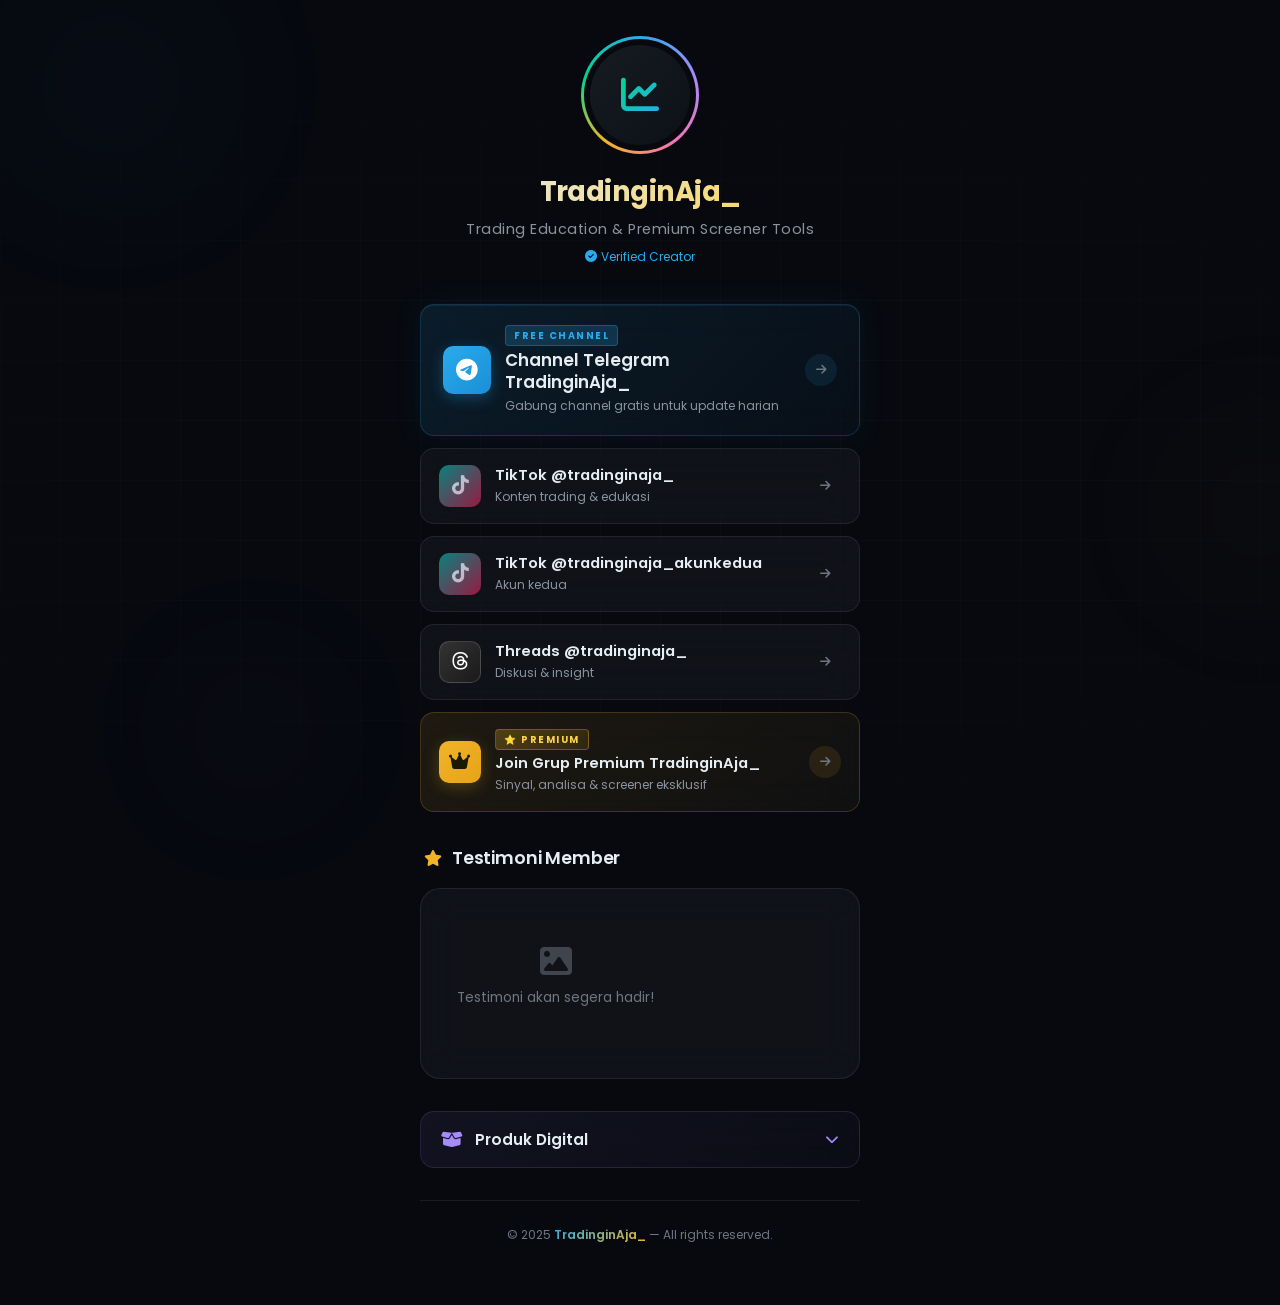
==== index.html @ ad94c04d "Add files via upload" ====
<!DOCTYPE html>
<html lang="id">
<head>
  <meta charset="UTF-8">
  <meta name="viewport" content="width=device-width, initial-scale=1.0, maximum-scale=5.0">
  <title>TradinginAja_ | Link Hub</title>
  <meta name="description" content="Kumpulan link resmi TradinginAja_ — Channel Telegram, TikTok, Threads, Grup Premium, dan Produk Digital Trading terbaik.">
  <meta name="keywords" content="TradinginAja, trading, saham, screener, stockbit, telegram, premium">
  <meta name="author" content="TradinginAja_">
  <meta name="theme-color" content="#07090f">

  <!-- Open Graph -->
  <meta property="og:title" content="TradinginAja_ | Link Hub">
  <meta property="og:description" content="Gabung channel trading gratis, akses screener premium, dan produk digital trading terbaik.">
  <meta property="og:type" content="website">

  <!-- Fonts & Icons -->
  <link rel="preconnect" href="https://fonts.googleapis.com">
  <link rel="preconnect" href="https://fonts.gstatic.com" crossorigin>
  <link href="https://fonts.googleapis.com/css2?family=Poppins:wght@300;400;500;600;700;800&display=swap" rel="stylesheet">
  <link rel="stylesheet" href="https://cdnjs.cloudflare.com/ajax/libs/font-awesome/6.5.1/css/all.min.css">

  <!-- Styles -->
  <link rel="stylesheet" href="style.css">
</head>
<body>

  <!-- Background Animated Effects -->
  <div class="bg-effects">
    <div class="orb orb-1"></div>
    <div class="orb orb-2"></div>
    <div class="orb orb-3"></div>
  </div>

  <!-- ═══ Main Container ═══ -->
  <div class="container">

    <!-- ── Profile Section ── -->
    <section class="profile-section">
      <div class="avatar">
        <div class="avatar-ring"></div>
        <div class="avatar-inner">
          <i class="fas fa-chart-line avatar-icon"></i>
        </div>
      </div>
      <h1 class="profile-name">TradinginAja_</h1>
      <p class="profile-bio">Trading Education & Premium Screener Tools</p>
      <span class="profile-verified">
        <i class="fas fa-circle-check"></i> Verified Creator
      </span>
    </section>

    <!-- ── Social Links ── -->
    <section class="links-section">

      <!-- 1. Telegram Channel — HIGHLIGHTED -->
      <a href="https://t.me/tradinginajabos" target="_blank" rel="noopener noreferrer" class="link-card link-highlight" id="link-telegram">
        <div class="link-icon">
          <i class="fab fa-telegram"></i>
        </div>
        <div class="link-content">
          <span class="link-badge">FREE CHANNEL</span>
          <span class="link-title">Channel Telegram TradinginAja_</span>
          <span class="link-subtitle">Gabung channel gratis untuk update harian</span>
        </div>
        <div class="link-arrow">
          <i class="fas fa-arrow-right"></i>
        </div>
      </a>

      <!-- 2. TikTok Pertama -->
      <a href="https://tiktok.com/@tradinginaja_" target="_blank" rel="noopener noreferrer" class="link-card link-tiktok" id="link-tiktok-1">
        <div class="link-icon">
          <i class="fab fa-tiktok"></i>
        </div>
        <div class="link-content">
          <span class="link-title">TikTok @tradinginaja_</span>
          <span class="link-subtitle">Konten trading & edukasi</span>
        </div>
        <div class="link-arrow">
          <i class="fas fa-arrow-right"></i>
        </div>
      </a>

      <!-- 3. TikTok Kedua -->
      <a href="https://tiktok.com/@tradinginaja_akunkedua" target="_blank" rel="noopener noreferrer" class="link-card link-tiktok" id="link-tiktok-2">
        <div class="link-icon">
          <i class="fab fa-tiktok"></i>
        </div>
        <div class="link-content">
          <span class="link-title">TikTok @tradinginaja_akunkedua</span>
          <span class="link-subtitle">Akun kedua</span>
        </div>
        <div class="link-arrow">
          <i class="fas fa-arrow-right"></i>
        </div>
      </a>

      <!-- 4. Threads -->
      <a href="https://threads.net/@tradinginaja_" target="_blank" rel="noopener noreferrer" class="link-card link-threads" id="link-threads">
        <div class="link-icon">
          <i class="fab fa-threads"></i>
        </div>
        <div class="link-content">
          <span class="link-title">Threads @tradinginaja_</span>
          <span class="link-subtitle">Diskusi & insight</span>
        </div>
        <div class="link-arrow">
          <i class="fas fa-arrow-right"></i>
        </div>
      </a>

      <!-- 5. Join Premium -->
      <a href="https://t.me/jojopamungkas" target="_blank" rel="noopener noreferrer" class="link-card link-premium" id="link-premium">
        <div class="link-icon">
          <i class="fas fa-crown"></i>
        </div>
        <div class="link-content">
          <span class="link-badge badge-premium">⭐ PREMIUM</span>
          <span class="link-title">Join Grup Premium TradinginAja_</span>
          <span class="link-subtitle">Sinyal, analisa & screener eksklusif</span>
        </div>
        <div class="link-arrow">
          <i class="fas fa-arrow-right"></i>
        </div>
      </a>

    </section>

    <!-- ── Testimonials Carousel ── -->
    <section class="testimonials-section" id="testimonials">
      <div class="section-header">
        <i class="fas fa-star"></i>
        <h2>Testimoni Member</h2>
      </div>
      <div class="carousel-container">
        <div class="carousel-track" id="carousel-track">
          <!-- Slides loaded dynamically from testimonials.js -->
        </div>
        <div class="carousel-dots" id="carousel-dots"></div>
        <button class="carousel-btn carousel-prev" id="carousel-prev" aria-label="Previous slide">
          <i class="fas fa-chevron-left"></i>
        </button>
        <button class="carousel-btn carousel-next" id="carousel-next" aria-label="Next slide">
          <i class="fas fa-chevron-right"></i>
        </button>
      </div>
    </section>

    <!-- ── Digital Products Dropdown ── -->
    <section class="products-section" id="products">
      <button class="products-toggle" id="products-toggle" aria-expanded="false">
        <div class="toggle-left">
          <i class="fas fa-box-open"></i>
          <span>Produk Digital</span>
        </div>
        <i class="fas fa-chevron-down toggle-arrow" id="toggle-arrow"></i>
      </button>
      <div class="products-list" id="products-list">

        <!-- Product 1 -->
        <a href="https://lynk.id/tradinghalal/gm59839576y4" target="_blank" rel="noopener noreferrer" class="product-card" id="product-1">
          <div class="product-name">Screener DSI Uptrend Demand + Free Screener BSJP</div>
          <div class="product-note">Disarankan sudah berlangganan Premium di aplikasi DSI</div>
          <div class="product-pricing">
            <span class="price-original">Rp 200.000</span>
            <span class="price-discount">Rp 150.000</span>
            <span class="price-badge">Hemat 25%</span>
          </div>
          <div class="product-btn">
            <i class="fas fa-shopping-cart"></i> Beli Sekarang
          </div>
        </a>

        <!-- Product 2 -->
        <a href="https://lynk.id/tradinghalal/05noek8qjpm2" target="_blank" rel="noopener noreferrer" class="product-card" id="product-2">
          <div class="product-name">Paket Bundling — Screener Stockbit BSJP, SWING, dan Day Trading + Tips Screening</div>
          <div class="product-pricing">
            <span class="price-original">Rp 300.000</span>
            <span class="price-discount">Rp 150.000</span>
            <span class="price-badge">Hemat 50%</span>
          </div>
          <div class="product-btn">
            <i class="fas fa-shopping-cart"></i> Beli Sekarang
          </div>
        </a>

        <!-- Product 3 -->
        <a href="https://lynk.id/tradinghalal/ywm8wo4mr48p" target="_blank" rel="noopener noreferrer" class="product-card" id="product-3">
          <div class="product-name">Screener BSJP Stockbit + Tips Memilih Saham Dari Screener melalui Analisa dan AI</div>
          <div class="product-pricing">
            <span class="price-original">Rp 120.000</span>
            <span class="price-discount">Rp 75.000</span>
            <span class="price-badge">Hemat 37%</span>
          </div>
          <div class="product-btn">
            <i class="fas fa-shopping-cart"></i> Beli Sekarang
          </div>
        </a>

        <!-- Product 4 -->
        <a href="https://lynk.id/tradinghalal/w3vzx00wjxp3" target="_blank" rel="noopener noreferrer" class="product-card" id="product-4">
          <div class="product-name">Screener SWING Stockbit + Tips Memilih Saham Dari Screener melalui Analisa dan AI</div>
          <div class="product-pricing">
            <span class="price-original">Rp 150.000</span>
            <span class="price-discount">Rp 75.000</span>
            <span class="price-badge">Hemat 50%</span>
          </div>
          <div class="product-btn">
            <i class="fas fa-shopping-cart"></i> Beli Sekarang
          </div>
        </a>

        <!-- Product 5 -->
        <a href="https://lynk.id/tradinghalal/x19rn8ynjg5o" target="_blank" rel="noopener noreferrer" class="product-card" id="product-5">
          <div class="product-name">Screener Stockbit Day Trading</div>
          <div class="product-pricing">
            <span class="price-original">Rp 100.000</span>
            <span class="price-discount">Rp 75.000</span>
            <span class="price-badge">Hemat 25%</span>
          </div>
          <div class="product-btn">
            <i class="fas fa-shopping-cart"></i> Beli Sekarang
          </div>
        </a>

      </div>
    </section>

    <!-- ── Footer ── -->
    <footer class="footer">
      <p>&copy; 2025 <span class="footer-brand">TradinginAja_</span> &mdash; All rights reserved.</p>
    </footer>

  </div>

  <!-- Scripts -->
  <script src="testimonials.js"></script>
  <script src="script.js"></script>
</body>
</html>
---- style.css ----
/* ============================================
   TRADINGINAJA_ LINKTREE - STYLE SYSTEM
   Premium Dark Theme with Glassmorphism
   ============================================ */

/* ── CSS Variables ── */
:root {
  --bg-primary: #07090f;
  --bg-secondary: #0d1117;
  --bg-tertiary: #161b22;
  --bg-card: rgba(255, 255, 255, 0.04);
  --bg-card-hover: rgba(255, 255, 255, 0.08);
  --border-glass: rgba(255, 255, 255, 0.08);
  --border-glass-hover: rgba(255, 255, 255, 0.15);

  --text-primary: #e6edf3;
  --text-secondary: #8b949e;
  --text-muted: #6e7681;

  --accent-telegram: #2aabee;
  --accent-tiktok-1: #00f2ea;
  --accent-tiktok-2: #ff0050;
  --accent-threads: #ffffff;
  --accent-gold: #f0b429;
  --accent-gold-light: #fcd34d;
  --accent-green: #00d68f;
  --accent-purple: #a78bfa;
  --accent-pink: #f472b6;

  --glow-telegram: rgba(42, 171, 238, 0.25);
  --glow-gold: rgba(240, 180, 41, 0.25);
  --glow-green: rgba(0, 214, 143, 0.2);
  --glow-tiktok: rgba(0, 242, 234, 0.2);
  --glow-purple: rgba(167, 139, 250, 0.2);

  --radius-sm: 10px;
  --radius-md: 14px;
  --radius-lg: 20px;
  --radius-xl: 28px;

  --font-family: 'Poppins', -apple-system, BlinkMacSystemFont, sans-serif;
  --transition-fast: 0.2s cubic-bezier(0.4, 0, 0.2, 1);
  --transition-smooth: 0.4s cubic-bezier(0.4, 0, 0.2, 1);
  --transition-spring: 0.5s cubic-bezier(0.34, 1.56, 0.64, 1);
}

/* ── Reset & Base ── */
*,
*::before,
*::after {
  margin: 0;
  padding: 0;
  box-sizing: border-box;
}

html {
  scroll-behavior: smooth;
  -webkit-text-size-adjust: 100%;
}

body {
  font-family: var(--font-family);
  background: var(--bg-primary);
  color: var(--text-primary);
  min-height: 100vh;
  overflow-x: hidden;
  line-height: 1.6;
  -webkit-font-smoothing: antialiased;
  -moz-osx-font-smoothing: grayscale;
}

a {
  text-decoration: none;
  color: inherit;
}

button {
  border: none;
  background: none;
  cursor: pointer;
  font-family: inherit;
  color: inherit;
}

img {
  max-width: 100%;
  display: block;
}

/* ── Background Effects ── */
.bg-effects {
  position: fixed;
  top: 0;
  left: 0;
  width: 100%;
  height: 100%;
  pointer-events: none;
  z-index: 0;
  overflow: hidden;
}

.orb {
  position: absolute;
  border-radius: 50%;
  filter: blur(80px);
  opacity: 0.4;
  animation: orbFloat 20s ease-in-out infinite;
}

.orb-1 {
  width: 350px;
  height: 350px;
  background: radial-gradient(circle, rgba(42, 171, 238, 0.15), transparent 70%);
  top: -10%;
  left: -5%;
  animation-delay: 0s;
  animation-duration: 25s;
}

.orb-2 {
  width: 300px;
  height: 300px;
  background: radial-gradient(circle, rgba(240, 180, 41, 0.12), transparent 70%);
  top: 40%;
  right: -10%;
  animation-delay: -8s;
  animation-duration: 22s;
}

.orb-3 {
  width: 250px;
  height: 250px;
  background: radial-gradient(circle, rgba(167, 139, 250, 0.12), transparent 70%);
  bottom: 5%;
  left: 10%;
  animation-delay: -15s;
  animation-duration: 28s;
}

@keyframes orbFloat {
  0%, 100% { transform: translate(0, 0) scale(1); }
  25% { transform: translate(40px, -30px) scale(1.1); }
  50% { transform: translate(-20px, 40px) scale(0.95); }
  75% { transform: translate(30px, 20px) scale(1.05); }
}

/* Subtle grid overlay */
.bg-effects::after {
  content: '';
  position: absolute;
  top: 0;
  left: 0;
  width: 100%;
  height: 100%;
  background-image: 
    linear-gradient(rgba(255,255,255,0.02) 1px, transparent 1px),
    linear-gradient(90deg, rgba(255,255,255,0.02) 1px, transparent 1px);
  background-size: 60px 60px;
  mask-image: radial-gradient(ellipse 80% 50% at 50% 50%, black 40%, transparent 100%);
  -webkit-mask-image: radial-gradient(ellipse 80% 50% at 50% 50%, black 40%, transparent 100%);
}

/* ── Main Container ── */
.container {
  position: relative;
  z-index: 1;
  max-width: 480px;
  margin: 0 auto;
  padding: 40px 20px 60px;
  min-height: 100vh;
}

/* ── Profile Section ── */
.profile-section {
  text-align: center;
  margin-bottom: 36px;
  animation: fadeInDown 0.8s ease-out;
}

.avatar {
  position: relative;
  width: 110px;
  height: 110px;
  margin: 0 auto 20px;
}

.avatar-ring {
  position: absolute;
  top: -4px;
  left: -4px;
  width: 118px;
  height: 118px;
  border-radius: 50%;
  background: conic-gradient(
    var(--accent-telegram),
    var(--accent-purple),
    var(--accent-pink),
    var(--accent-gold),
    var(--accent-green),
    var(--accent-telegram)
  );
  animation: ringRotate 6s linear infinite;
}

.avatar-ring::after {
  content: '';
  position: absolute;
  top: 3px;
  left: 3px;
  width: 112px;
  height: 112px;
  border-radius: 50%;
  background: var(--bg-primary);
}

.avatar-inner {
  position: absolute;
  top: 5px;
  left: 5px;
  width: 100px;
  height: 100px;
  border-radius: 50%;
  background: linear-gradient(135deg, var(--bg-tertiary), var(--bg-secondary));
  display: flex;
  align-items: center;
  justify-content: center;
  z-index: 2;
  overflow: hidden;
}

.avatar-inner img {
  width: 100%;
  height: 100%;
  object-fit: cover;
  border-radius: 50%;
}

.avatar-inner .avatar-icon {
  font-size: 38px;
  background: linear-gradient(135deg, var(--accent-green), var(--accent-telegram));
  -webkit-background-clip: text;
  -webkit-text-fill-color: transparent;
  background-clip: text;
}

@keyframes ringRotate {
  from { transform: rotate(0deg); }
  to { transform: rotate(360deg); }
}

.profile-name {
  font-size: 1.7rem;
  font-weight: 700;
  letter-spacing: -0.02em;
  background: linear-gradient(135deg, var(--text-primary) 0%, var(--accent-gold-light) 50%, var(--text-primary) 100%);
  background-size: 200% auto;
  -webkit-background-clip: text;
  -webkit-text-fill-color: transparent;
  background-clip: text;
  animation: shimmerText 4s ease-in-out infinite;
}

@keyframes shimmerText {
  0%, 100% { background-position: 0% center; }
  50% { background-position: 200% center; }
}

.profile-bio {
  font-size: 0.9rem;
  color: var(--text-secondary);
  margin-top: 4px;
  font-weight: 400;
  letter-spacing: 0.5px;
}

.profile-verified {
  display: inline-flex;
  align-items: center;
  gap: 4px;
  font-size: 0.75rem;
  color: var(--accent-telegram);
  margin-top: 6px;
}

/* ── Links Section ── */
.links-section {
  display: flex;
  flex-direction: column;
  gap: 12px;
  margin-bottom: 32px;
}

/* ── Link Card Base ── */
.link-card {
  display: flex;
  align-items: center;
  gap: 14px;
  padding: 16px 18px;
  background: var(--bg-card);
  backdrop-filter: blur(20px);
  -webkit-backdrop-filter: blur(20px);
  border: 1px solid var(--border-glass);
  border-radius: var(--radius-md);
  transition: all var(--transition-smooth);
  position: relative;
  overflow: hidden;
  animation: fadeInUp 0.6s ease-out backwards;
}

.link-card::before {
  content: '';
  position: absolute;
  top: 0;
  left: -100%;
  width: 100%;
  height: 100%;
  background: linear-gradient(
    90deg,
    transparent,
    rgba(255, 255, 255, 0.03),
    transparent
  );
  transition: left 0.6s ease;
}

.link-card:hover::before {
  left: 100%;
}

.link-card:hover {
  background: var(--bg-card-hover);
  border-color: var(--border-glass-hover);
  transform: translateY(-2px);
}

.link-card:active {
  transform: translateY(0) scale(0.98);
}

/* Stagger animation for each link */
.link-card:nth-child(1) { animation-delay: 0.1s; }
.link-card:nth-child(2) { animation-delay: 0.2s; }
.link-card:nth-child(3) { animation-delay: 0.3s; }
.link-card:nth-child(4) { animation-delay: 0.4s; }
.link-card:nth-child(5) { animation-delay: 0.5s; }

.link-icon {
  width: 42px;
  height: 42px;
  border-radius: var(--radius-sm);
  display: flex;
  align-items: center;
  justify-content: center;
  font-size: 1.2rem;
  flex-shrink: 0;
  transition: transform var(--transition-spring);
}

.link-card:hover .link-icon {
  transform: scale(1.1);
}

.link-content {
  flex: 1;
  display: flex;
  flex-direction: column;
  min-width: 0;
}

.link-title {
  font-size: 0.92rem;
  font-weight: 600;
  line-height: 1.3;
}

.link-subtitle {
  font-size: 0.75rem;
  color: var(--text-secondary);
  margin-top: 2px;
}

.link-badge {
  display: inline-flex;
  align-items: center;
  font-size: 0.6rem;
  font-weight: 700;
  text-transform: uppercase;
  letter-spacing: 1.5px;
  padding: 2px 8px;
  border-radius: 4px;
  margin-bottom: 4px;
  width: fit-content;
}

.link-arrow {
  width: 32px;
  height: 32px;
  display: flex;
  align-items: center;
  justify-content: center;
  border-radius: 50%;
  font-size: 0.75rem;
  color: var(--text-muted);
  transition: all var(--transition-smooth);
  flex-shrink: 0;
}

.link-card:hover .link-arrow {
  color: var(--text-primary);
  transform: translateX(3px);
}

/* ── Highlighted Telegram Link ── */
.link-highlight {
  padding: 20px 22px;
  background: linear-gradient(135deg, rgba(42, 171, 238, 0.12), rgba(42, 171, 238, 0.04));
  border-color: rgba(42, 171, 238, 0.2);
  box-shadow: 0 0 30px rgba(42, 171, 238, 0.08), inset 0 1px 0 rgba(255,255,255,0.05);
  animation: fadeInUp 0.6s ease-out backwards, pulseGlow 3s ease-in-out infinite;
  animation-delay: 0.1s, 0s;
}

.link-highlight:hover {
  background: linear-gradient(135deg, rgba(42, 171, 238, 0.18), rgba(42, 171, 238, 0.08));
  border-color: rgba(42, 171, 238, 0.35);
  box-shadow: 0 0 40px rgba(42, 171, 238, 0.15), 0 8px 32px rgba(0,0,0,0.3);
}

@keyframes pulseGlow {
  0%, 100% { box-shadow: 0 0 30px rgba(42, 171, 238, 0.08), inset 0 1px 0 rgba(255,255,255,0.05); }
  50% { box-shadow: 0 0 40px rgba(42, 171, 238, 0.15), inset 0 1px 0 rgba(255,255,255,0.05); }
}

.link-highlight .link-icon {
  background: linear-gradient(135deg, var(--accent-telegram), #1a8fd6);
  color: white;
  font-size: 1.4rem;
  width: 48px;
  height: 48px;
  border-radius: var(--radius-sm);
  box-shadow: 0 4px 15px rgba(42, 171, 238, 0.3);
}

.link-highlight .link-title {
  font-size: 1.05rem;
}

.link-highlight .link-badge {
  background: rgba(42, 171, 238, 0.2);
  color: var(--accent-telegram);
  border: 1px solid rgba(42, 171, 238, 0.3);
}

.link-highlight .link-arrow {
  background: rgba(42, 171, 238, 0.1);
}

.link-highlight:hover .link-arrow {
  background: rgba(42, 171, 238, 0.2);
  color: var(--accent-telegram);
}

/* ── TikTok Link ── */
.link-tiktok .link-icon {
  background: linear-gradient(135deg, #111, #333);
  color: white;
  position: relative;
  overflow: hidden;
}

.link-tiktok .link-icon::before {
  content: '';
  position: absolute;
  top: 0;
  left: 0;
  width: 100%;
  height: 100%;
  background: linear-gradient(135deg, var(--accent-tiktok-1), var(--accent-tiktok-2));
  opacity: 0.5;
  transition: opacity var(--transition-fast);
}

.link-tiktok:hover .link-icon::before {
  opacity: 0.8;
}

.link-tiktok:hover {
  border-color: rgba(0, 242, 234, 0.2);
  box-shadow: 0 0 25px var(--glow-tiktok);
}

/* ── Threads Link ── */
.link-threads .link-icon {
  background: linear-gradient(135deg, #333, #1a1a1a);
  color: white;
  border: 1px solid rgba(255,255,255,0.15);
}

.link-threads:hover {
  border-color: rgba(255,255,255,0.2);
  box-shadow: 0 0 25px rgba(255,255,255,0.05);
}

/* ── Premium Link ── */
.link-premium {
  background: linear-gradient(135deg, rgba(240, 180, 41, 0.1), rgba(252, 211, 77, 0.04));
  border-color: rgba(240, 180, 41, 0.2);
  position: relative;
}

.link-premium::after {
  content: '';
  position: absolute;
  top: 0;
  left: -150%;
  width: 60%;
  height: 100%;
  background: linear-gradient(
    90deg,
    transparent,
    rgba(240, 180, 41, 0.06),
    transparent
  );
  animation: premiumShimmer 4s ease-in-out infinite;
}

@keyframes premiumShimmer {
  0% { left: -150%; }
  50% { left: 150%; }
  100% { left: 150%; }
}

.link-premium .link-icon {
  background: linear-gradient(135deg, var(--accent-gold), #e8a317);
  color: #1a1a00;
  font-size: 1.2rem;
  box-shadow: 0 4px 15px var(--glow-gold);
}

.link-premium:hover {
  background: linear-gradient(135deg, rgba(240, 180, 41, 0.15), rgba(252, 211, 77, 0.08));
  border-color: rgba(240, 180, 41, 0.35);
  box-shadow: 0 0 35px var(--glow-gold);
}

.badge-premium {
  background: linear-gradient(135deg, rgba(240, 180, 41, 0.25), rgba(240, 180, 41, 0.1));
  color: var(--accent-gold-light);
  border: 1px solid rgba(240, 180, 41, 0.3);
}

.link-premium .link-arrow {
  background: rgba(240, 180, 41, 0.1);
}

.link-premium:hover .link-arrow {
  background: rgba(240, 180, 41, 0.2);
  color: var(--accent-gold);
}

/* ── Testimonials Section ── */
.testimonials-section {
  margin-bottom: 32px;
  animation: fadeInUp 0.6s ease-out 0.6s backwards;
}

.section-header {
  display: flex;
  align-items: center;
  gap: 10px;
  margin-bottom: 16px;
  padding: 0 4px;
}

.section-header i {
  color: var(--accent-gold);
  font-size: 1rem;
}

.section-header h2 {
  font-size: 1.1rem;
  font-weight: 600;
  letter-spacing: -0.01em;
}

.carousel-container {
  position: relative;
  background: var(--bg-card);
  backdrop-filter: blur(20px);
  -webkit-backdrop-filter: blur(20px);
  border: 1px solid var(--border-glass);
  border-radius: var(--radius-lg);
  padding: 16px;
  overflow: hidden;
}

.carousel-track {
  display: flex;
  transition: transform 0.6s cubic-bezier(0.4, 0, 0.2, 1);
  will-change: transform;
}

.carousel-slide {
  min-width: 100%;
  padding: 4px;
}

.carousel-slide img {
  width: 100%;
  border-radius: var(--radius-md);
  object-fit: cover;
  max-height: 400px;
  background: var(--bg-tertiary);
}

.carousel-dots {
  display: flex;
  justify-content: center;
  gap: 8px;
  margin-top: 14px;
}

.carousel-dot {
  width: 8px;
  height: 8px;
  border-radius: 50%;
  background: var(--text-muted);
  border: none;
  cursor: pointer;
  transition: all var(--transition-fast);
  padding: 0;
}

.carousel-dot.active {
  background: var(--accent-gold);
  transform: scale(1.3);
  box-shadow: 0 0 8px var(--glow-gold);
}

.carousel-btn {
  position: absolute;
  top: 50%;
  transform: translateY(-60%);
  width: 36px;
  height: 36px;
  border-radius: 50%;
  background: rgba(0, 0, 0, 0.5);
  backdrop-filter: blur(10px);
  color: white;
  display: flex;
  align-items: center;
  justify-content: center;
  font-size: 0.8rem;
  transition: all var(--transition-fast);
  border: 1px solid rgba(255,255,255,0.1);
  z-index: 5;
}

.carousel-btn:hover {
  background: rgba(0, 0, 0, 0.7);
  border-color: rgba(255,255,255,0.2);
  transform: translateY(-60%) scale(1.1);
}

.carousel-prev { left: 24px; }
.carousel-next { right: 24px; }

/* No testimonials message */
.no-testimonials {
  text-align: center;
  padding: 40px 20px;
  color: var(--text-muted);
}

.no-testimonials i {
  font-size: 2rem;
  margin-bottom: 10px;
  display: block;
  opacity: 0.5;
}

.no-testimonials p {
  font-size: 0.85rem;
}

/* ── Products Section ── */
.products-section {
  margin-bottom: 32px;
  animation: fadeInUp 0.6s ease-out 0.7s backwards;
}

.products-toggle {
  width: 100%;
  display: flex;
  align-items: center;
  justify-content: space-between;
  padding: 16px 20px;
  background: linear-gradient(135deg, rgba(167, 139, 250, 0.08), rgba(167, 139, 250, 0.03));
  backdrop-filter: blur(20px);
  -webkit-backdrop-filter: blur(20px);
  border: 1px solid rgba(167, 139, 250, 0.15);
  border-radius: var(--radius-md);
  font-size: 0.95rem;
  font-weight: 600;
  transition: all var(--transition-smooth);
}

.products-toggle:hover {
  background: linear-gradient(135deg, rgba(167, 139, 250, 0.12), rgba(167, 139, 250, 0.06));
  border-color: rgba(167, 139, 250, 0.25);
  box-shadow: 0 0 25px var(--glow-purple);
}

.toggle-left {
  display: flex;
  align-items: center;
  gap: 12px;
}

.toggle-left i {
  color: var(--accent-purple);
  font-size: 1.1rem;
}

.toggle-arrow {
  color: var(--accent-purple);
  transition: transform var(--transition-smooth);
  font-size: 0.85rem;
}

.toggle-arrow.rotated {
  transform: rotate(180deg);
}

.products-toggle.active {
  border-radius: var(--radius-md) var(--radius-md) 0 0;
  border-bottom-color: transparent;
}

.products-list {
  display: none;
  background: rgba(167, 139, 250, 0.03);
  border: 1px solid rgba(167, 139, 250, 0.15);
  border-top: none;
  border-radius: 0 0 var(--radius-md) var(--radius-md);
  padding: 8px 12px 12px;
  backdrop-filter: blur(20px);
  -webkit-backdrop-filter: blur(20px);
}

.products-list.open {
  display: block;
  animation: slideDown 0.4s ease-out;
}

@keyframes slideDown {
  from {
    opacity: 0;
    transform: translateY(-10px);
    max-height: 0;
  }
  to {
    opacity: 1;
    transform: translateY(0);
    max-height: 2000px;
  }
}

/* ── Product Card ── */
.product-card {
  display: block;
  padding: 16px;
  background: var(--bg-card);
  border: 1px solid var(--border-glass);
  border-radius: var(--radius-sm);
  margin-bottom: 8px;
  transition: all var(--transition-smooth);
  position: relative;
  overflow: hidden;
}

.product-card:last-child {
  margin-bottom: 0;
}

.product-card:hover {
  background: var(--bg-card-hover);
  border-color: rgba(167, 139, 250, 0.2);
  transform: translateY(-1px);
  box-shadow: 0 4px 20px rgba(0,0,0,0.2);
}

.product-name {
  font-size: 0.85rem;
  font-weight: 600;
  line-height: 1.4;
  margin-bottom: 4px;
  color: var(--text-primary);
  padding-right: 10px;
}

.product-note {
  font-size: 0.7rem;
  color: var(--accent-gold);
  margin-bottom: 10px;
  line-height: 1.3;
  font-style: italic;
}

.product-pricing {
  display: flex;
  align-items: center;
  gap: 10px;
  margin-bottom: 10px;
}

.price-original {
  font-size: 0.8rem;
  color: var(--text-muted);
  text-decoration: line-through;
}

.price-discount {
  font-size: 1rem;
  font-weight: 700;
  color: var(--accent-green);
}

.price-badge {
  font-size: 0.6rem;
  font-weight: 700;
  background: rgba(0, 214, 143, 0.15);
  color: var(--accent-green);
  padding: 2px 8px;
  border-radius: 4px;
  border: 1px solid rgba(0, 214, 143, 0.2);
  text-transform: uppercase;
  letter-spacing: 0.5px;
}

.product-btn {
  display: inline-flex;
  align-items: center;
  gap: 6px;
  padding: 8px 18px;
  background: linear-gradient(135deg, var(--accent-purple), #7c3aed);
  color: white;
  font-size: 0.78rem;
  font-weight: 600;
  border-radius: 8px;
  transition: all var(--transition-fast);
  box-shadow: 0 2px 10px var(--glow-purple);
}

.product-btn:hover {
  transform: translateY(-1px);
  box-shadow: 0 4px 20px var(--glow-purple);
}

.product-btn i {
  font-size: 0.7rem;
}

/* ── Footer ── */
.footer {
  text-align: center;
  padding: 24px 0 0;
  border-top: 1px solid var(--border-glass);
  margin-top: 20px;
  animation: fadeInUp 0.6s ease-out 0.8s backwards;
}

.footer p {
  font-size: 0.75rem;
  color: var(--text-muted);
}

.footer-brand {
  font-weight: 600;
  background: linear-gradient(135deg, var(--accent-telegram), var(--accent-gold));
  -webkit-background-clip: text;
  -webkit-text-fill-color: transparent;
  background-clip: text;
}

/* ── Animations ── */
@keyframes fadeInUp {
  from {
    opacity: 0;
    transform: translateY(20px);
  }
  to {
    opacity: 1;
    transform: translateY(0);
  }
}

@keyframes fadeInDown {
  from {
    opacity: 0;
    transform: translateY(-20px);
  }
  to {
    opacity: 1;
    transform: translateY(0);
  }
}

@keyframes fadeIn {
  from { opacity: 0; }
  to { opacity: 1; }
}

/* ── Scrollbar ── */
::-webkit-scrollbar {
  width: 6px;
}

::-webkit-scrollbar-track {
  background: var(--bg-primary);
}

::-webkit-scrollbar-thumb {
  background: var(--bg-tertiary);
  border-radius: 3px;
}

::-webkit-scrollbar-thumb:hover {
  background: var(--text-muted);
}

/* ── Responsive ── */
@media (max-width: 520px) {
  .container {
    padding: 30px 16px 50px;
  }

  .profile-name {
    font-size: 1.45rem;
  }

  .link-card {
    padding: 14px 14px;
    gap: 12px;
  }

  .link-highlight {
    padding: 18px 16px;
  }

  .link-icon {
    width: 38px;
    height: 38px;
    font-size: 1.1rem;
  }

  .link-highlight .link-icon {
    width: 44px;
    height: 44px;
  }

  .link-title {
    font-size: 0.85rem;
  }

  .link-highlight .link-title {
    font-size: 0.95rem;
  }

  .product-name {
    font-size: 0.8rem;
  }

  .carousel-btn {
    width: 30px;
    height: 30px;
    font-size: 0.7rem;
  }

  .carousel-prev { left: 20px; }
  .carousel-next { right: 20px; }
}

@media (max-width: 360px) {
  .container {
    padding: 24px 12px 40px;
  }

  .avatar {
    width: 90px;
    height: 90px;
  }

  .avatar-ring {
    width: 98px;
    height: 98px;
  }

  .avatar-ring::after {
    width: 92px;
    height: 92px;
  }

  .avatar-inner {
    width: 80px;
    height: 80px;
  }

  .avatar-inner .avatar-icon {
    font-size: 30px;
  }

  .profile-name {
    font-size: 1.3rem;
  }
}

/* ── Selection Color ── */
::selection {
  background: rgba(42, 171, 238, 0.3);
  color: white;
}
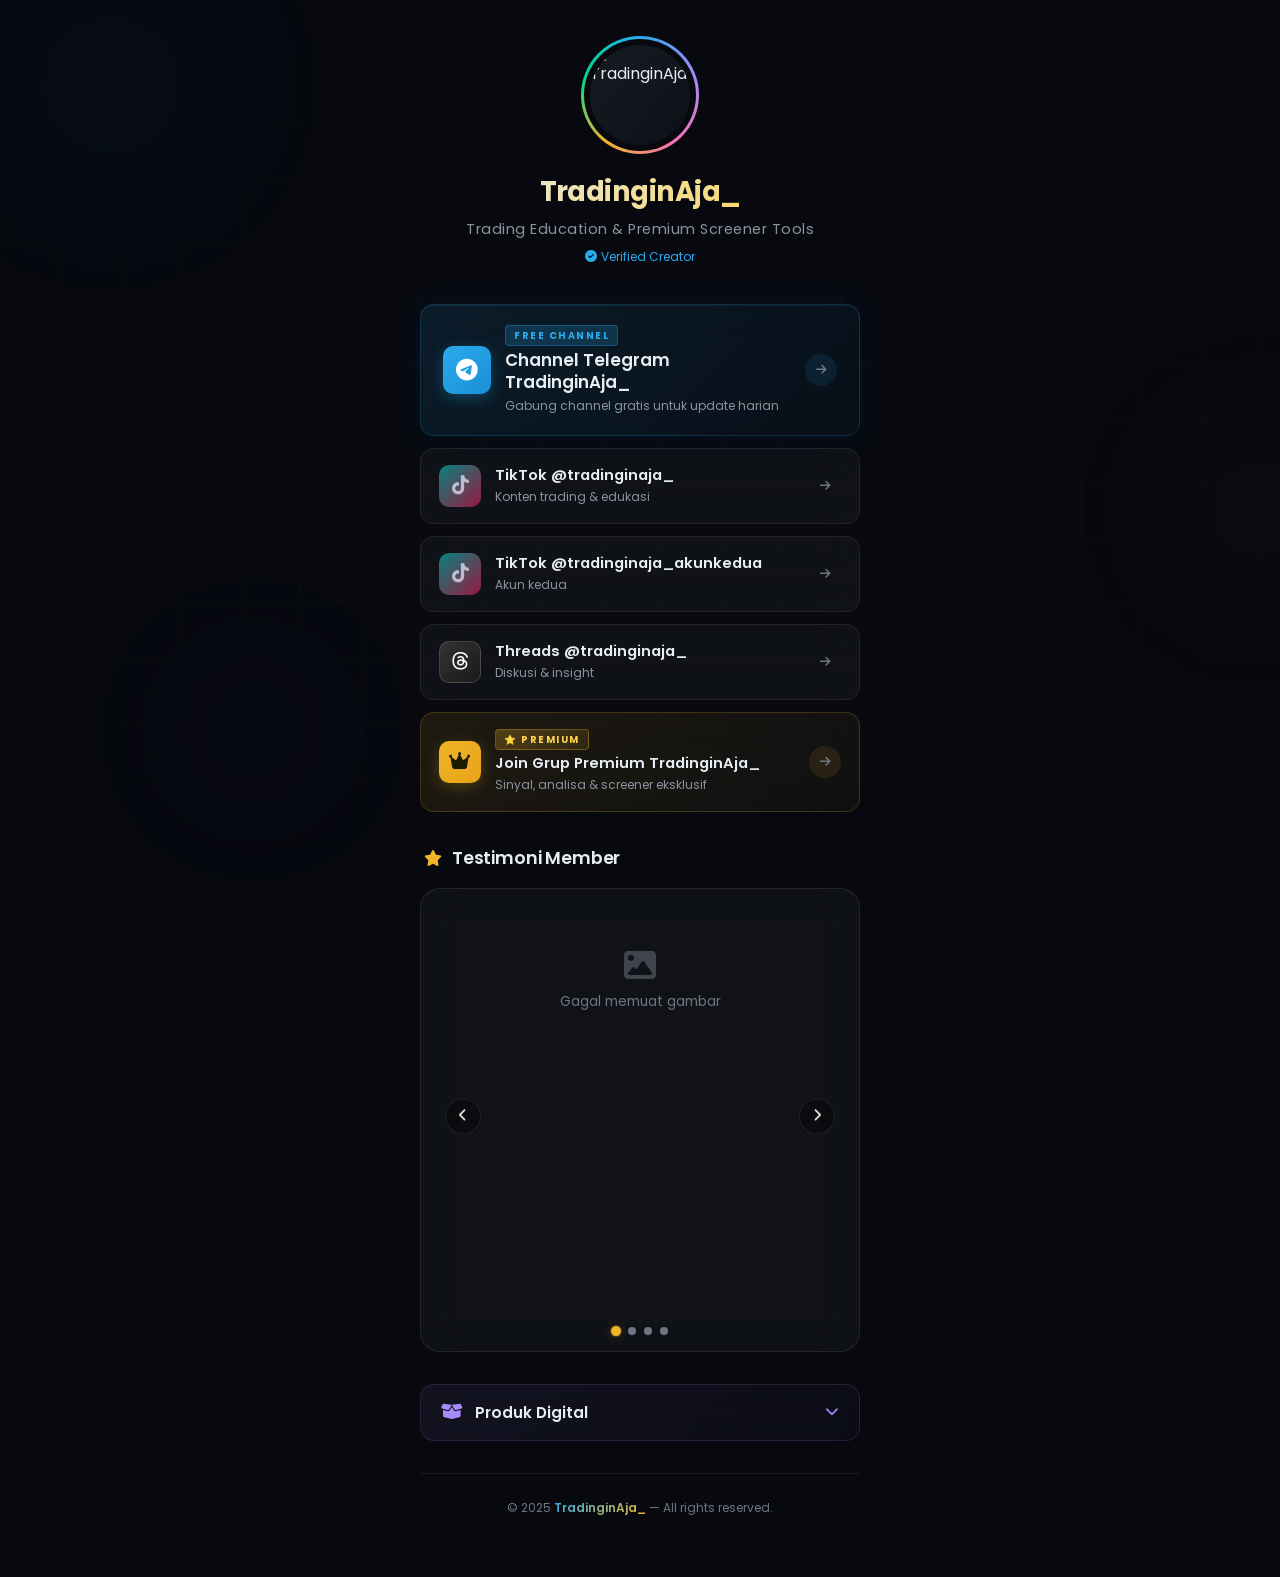
==== commit b0c266a0: "Update index.html" ====
--- a/index.html
+++ b/index.html
@@ -40,7 +40,7 @@
       <div class="avatar">
         <div class="avatar-ring"></div>
         <div class="avatar-inner">
-          <i class="fas fa-chart-line avatar-icon"></i>
+          <img src="https://ibb.co.com/7JHpVjgk" alt="TradinginAja_">
         </div>
       </div>
       <h1 class="profile-name">TradinginAja_</h1>
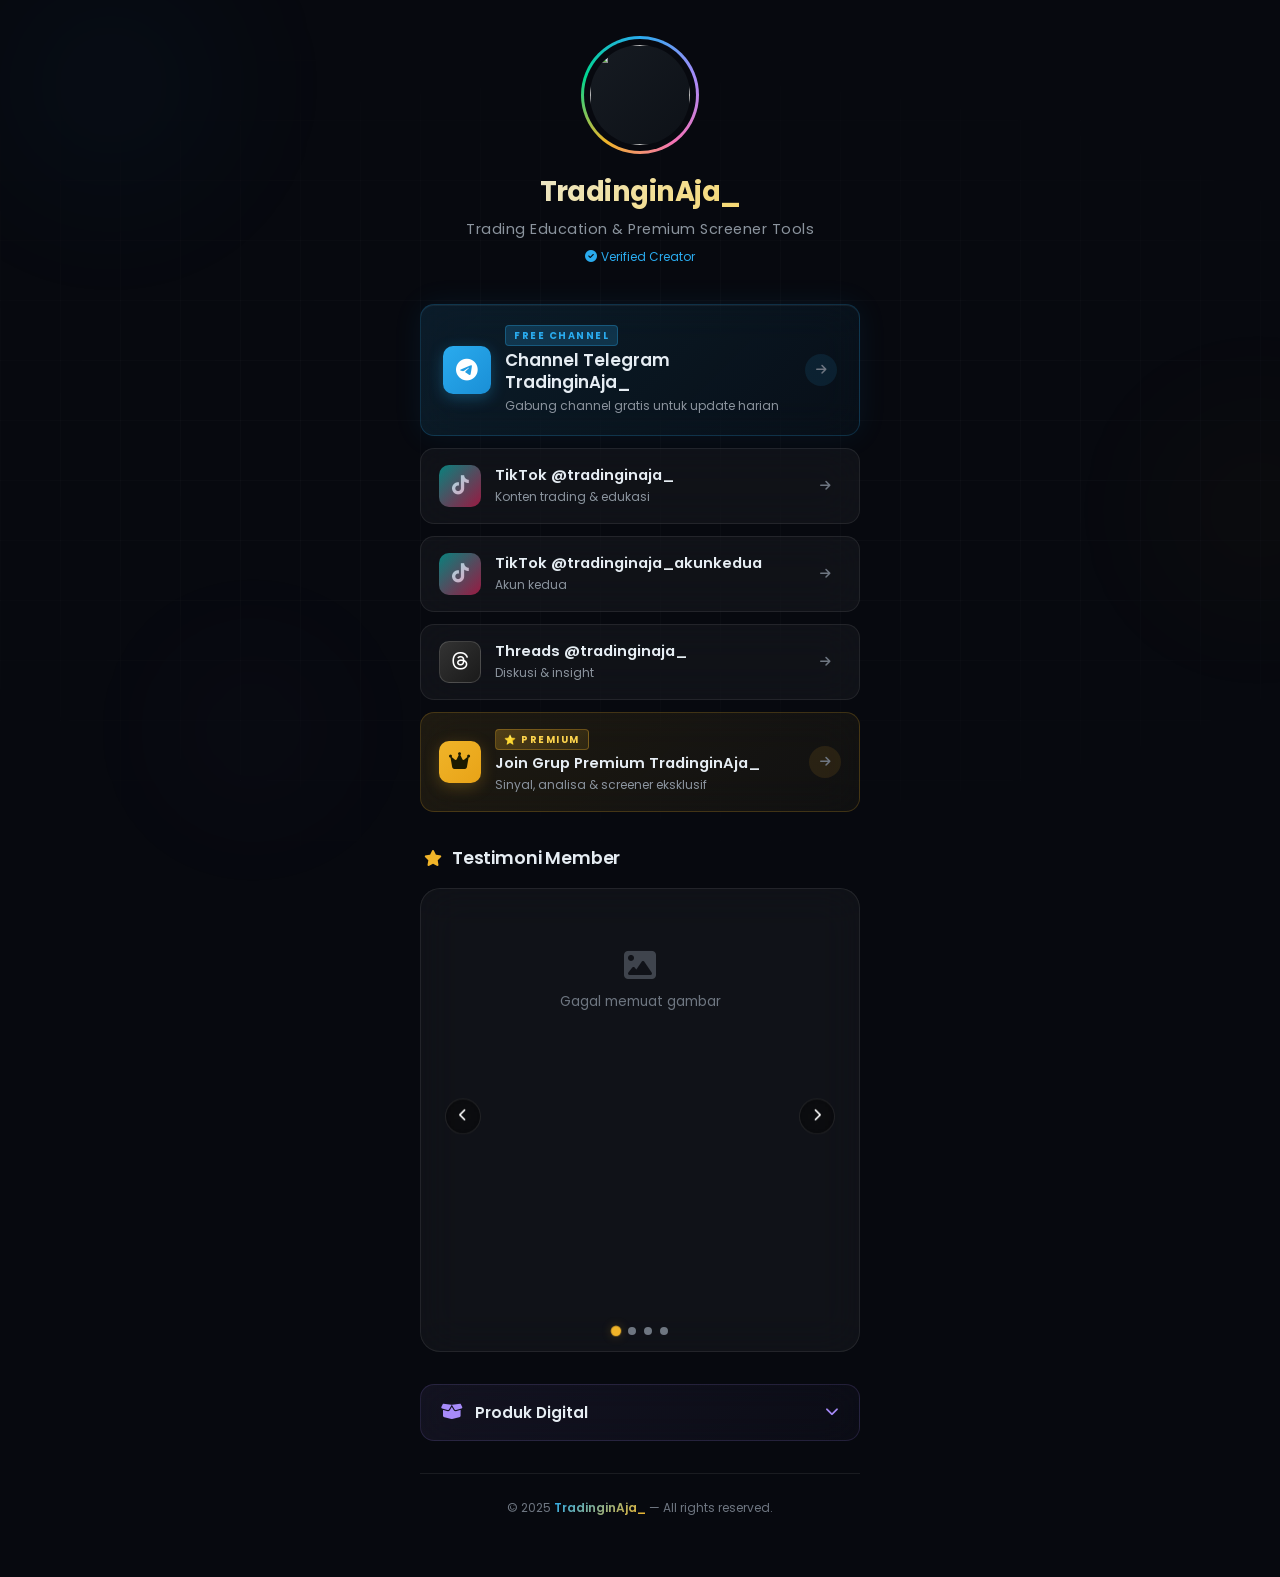
==== commit 8f66d13a: "Update index.html" ====
--- a/index.html
+++ b/index.html
@@ -40,7 +40,7 @@
       <div class="avatar">
         <div class="avatar-ring"></div>
         <div class="avatar-inner">
-          <img src="https://ibb.co.com/7JHpVjgk" alt="TradinginAja_">
+          <img src="https://ibb.co.com/7JHpVjgk">
         </div>
       </div>
       <h1 class="profile-name">TradinginAja_</h1>
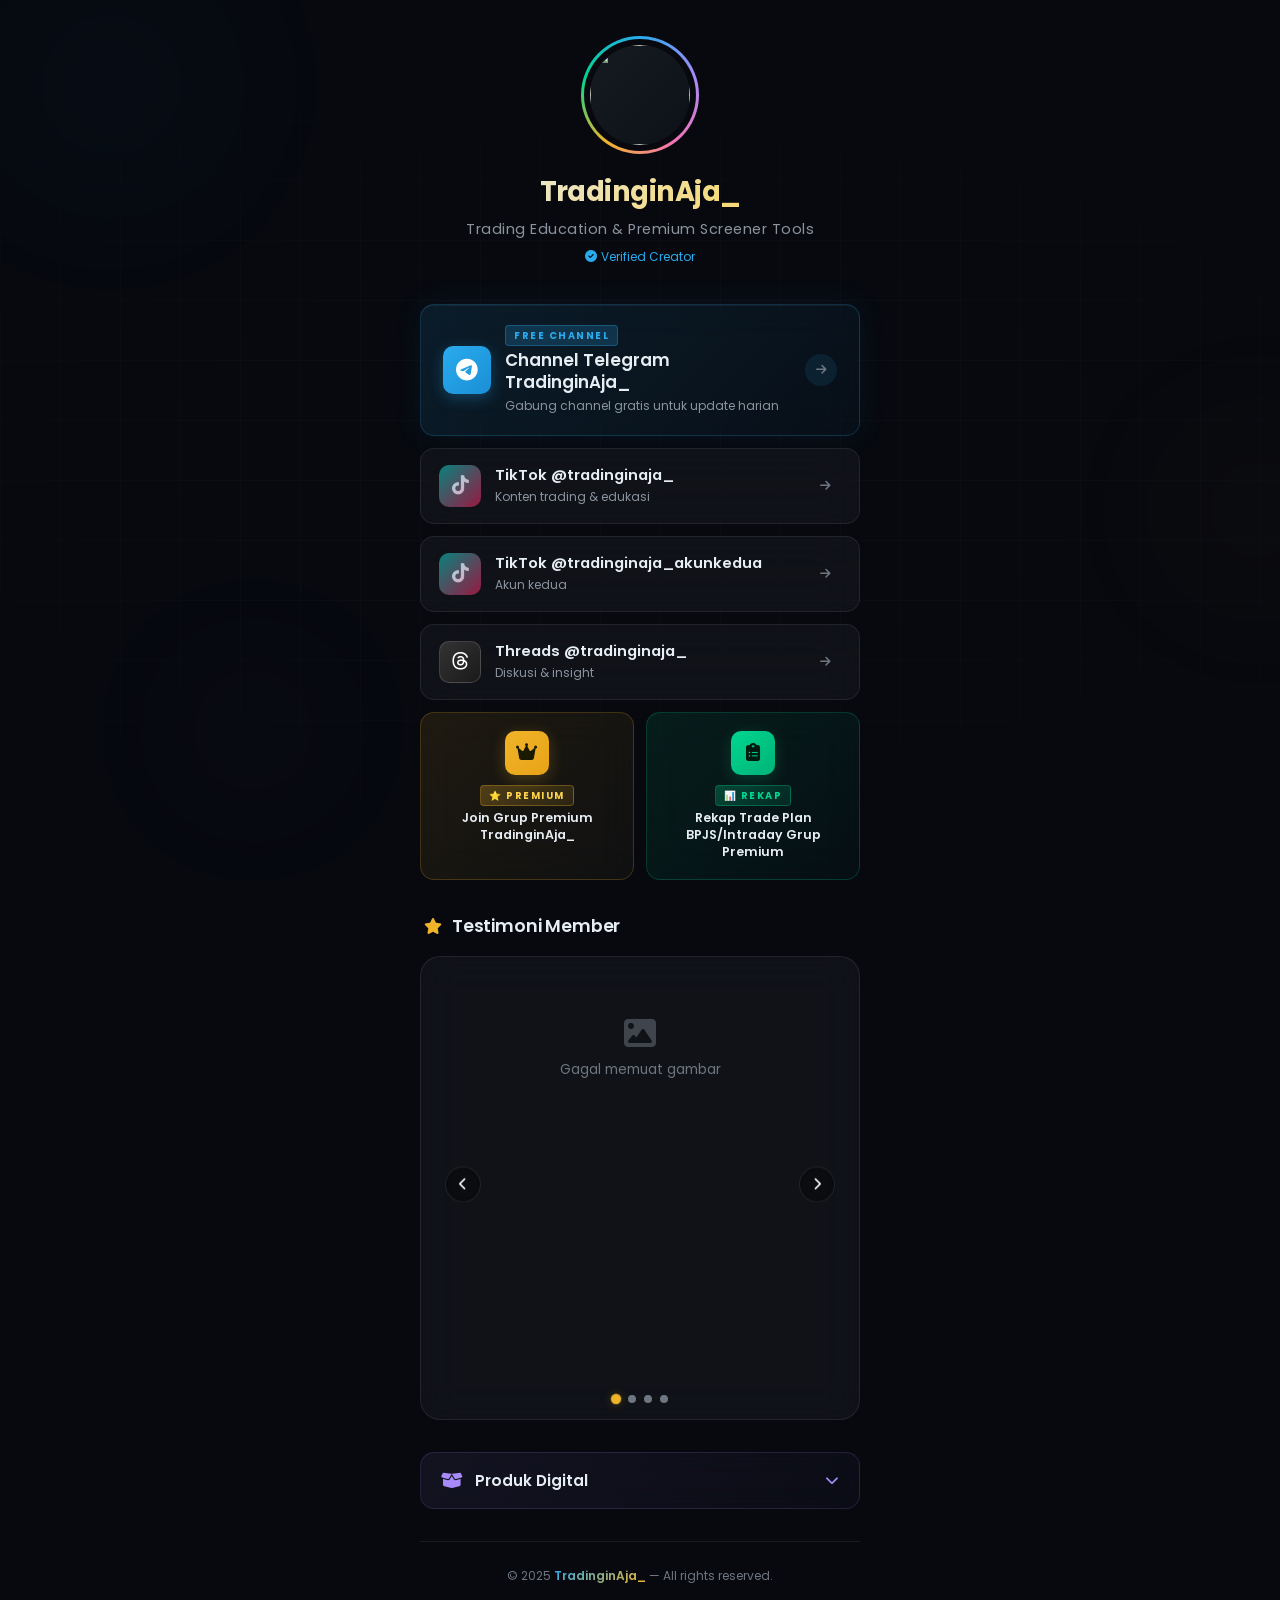
==== commit 2a36f8fd: "Add files via upload" ====
--- a/index.html
+++ b/index.html
@@ -40,7 +40,7 @@
       <div class="avatar">
         <div class="avatar-ring"></div>
         <div class="avatar-inner">
-          <img src="https://ibb.co.com/7JHpVjgk">
+          <img src="https://i.ibb.co.com/ccP8tkbY/IMG-20260629-201119-140.jpg">
         </div>
       </div>
       <h1 class="profile-name">TradinginAja_</h1>
@@ -110,20 +110,28 @@
         </div>
       </a>
 
-      <!-- 5. Join Premium -->
-      <a href="https://t.me/jojopamungkas" target="_blank" rel="noopener noreferrer" class="link-card link-premium" id="link-premium">
-        <div class="link-icon">
-          <i class="fas fa-crown"></i>
-        </div>
-        <div class="link-content">
-          <span class="link-badge badge-premium">⭐ PREMIUM</span>
-          <span class="link-title">Join Grup Premium TradinginAja_</span>
-          <span class="link-subtitle">Sinyal, analisa & screener eksklusif</span>
-        </div>
-        <div class="link-arrow">
-          <i class="fas fa-arrow-right"></i>
-        </div>
-      </a>
+      <!-- 5. Premium Row (side-by-side) -->
+      <div class="link-row">
+        <a href="https://t.me/jojopamungkas" target="_blank" rel="noopener noreferrer" class="link-card link-premium" id="link-premium">
+          <div class="link-icon">
+            <i class="fas fa-crown"></i>
+          </div>
+          <div class="link-content">
+            <span class="link-badge badge-premium">⭐ PREMIUM</span>
+            <span class="link-title">Join Grup Premium TradinginAja_</span>
+          </div>
+        </a>
+
+        <a href="https://tradinginaja.github.io/Rekap-Intraday/viewer.html" target="_blank" rel="noopener noreferrer" class="link-card link-rekap" id="link-rekap">
+          <div class="link-icon">
+            <i class="fas fa-clipboard-list"></i>
+          </div>
+          <div class="link-content">
+            <span class="link-badge badge-rekap">📊 REKAP</span>
+            <span class="link-title">Rekap Trade Plan BPJS/Intraday Grup Premium</span>
+          </div>
+        </a>
+      </div>
 
     </section>
 
--- a/style.css
+++ b/style.css
@@ -558,6 +558,79 @@
   color: var(--accent-gold);
 }
 
+/* ── Link Row (side-by-side) ── */
+.link-row {
+  display: flex;
+  gap: 12px;
+  width: 100%;
+}
+
+.link-row .link-card {
+  flex: 1;
+  min-width: 0;
+  flex-direction: column;
+  text-align: center;
+  padding: 18px 14px;
+  gap: 10px;
+}
+
+.link-row .link-icon {
+  width: 44px;
+  height: 44px;
+  margin: 0 auto;
+}
+
+.link-row .link-content {
+  align-items: center;
+}
+
+.link-row .link-title {
+  font-size: 0.78rem;
+  line-height: 1.35;
+}
+
+/* ── Rekap Link ── */
+.link-rekap {
+  background: linear-gradient(135deg, rgba(0, 214, 143, 0.1), rgba(0, 214, 143, 0.03));
+  border-color: rgba(0, 214, 143, 0.2);
+  position: relative;
+}
+
+.link-rekap::after {
+  content: '';
+  position: absolute;
+  top: 0;
+  left: -150%;
+  width: 60%;
+  height: 100%;
+  background: linear-gradient(
+    90deg,
+    transparent,
+    rgba(0, 214, 143, 0.06),
+    transparent
+  );
+  animation: premiumShimmer 5s ease-in-out infinite;
+}
+
+.link-rekap .link-icon {
+  background: linear-gradient(135deg, var(--accent-green), #00b377);
+  color: #001a0f;
+  font-size: 1.15rem;
+  box-shadow: 0 4px 15px var(--glow-green);
+}
+
+.link-rekap:hover {
+  background: linear-gradient(135deg, rgba(0, 214, 143, 0.15), rgba(0, 214, 143, 0.08));
+  border-color: rgba(0, 214, 143, 0.35);
+  box-shadow: 0 0 35px var(--glow-green);
+}
+
+.badge-rekap {
+  background: linear-gradient(135deg, rgba(0, 214, 143, 0.25), rgba(0, 214, 143, 0.1));
+  color: var(--accent-green);
+  border: 1px solid rgba(0, 214, 143, 0.3);
+}
+
 /* ── Testimonials Section ── */
 .testimonials-section {
   margin-bottom: 32px;
@@ -979,6 +1052,23 @@
 
   .carousel-prev { left: 20px; }
   .carousel-next { right: 20px; }
+
+  .link-row {
+    gap: 8px;
+  }
+
+  .link-row .link-card {
+    padding: 14px 10px;
+  }
+
+  .link-row .link-title {
+    font-size: 0.7rem;
+  }
+
+  .link-row .link-icon {
+    width: 38px;
+    height: 38px;
+  }
 }
 
 @media (max-width: 360px) {
